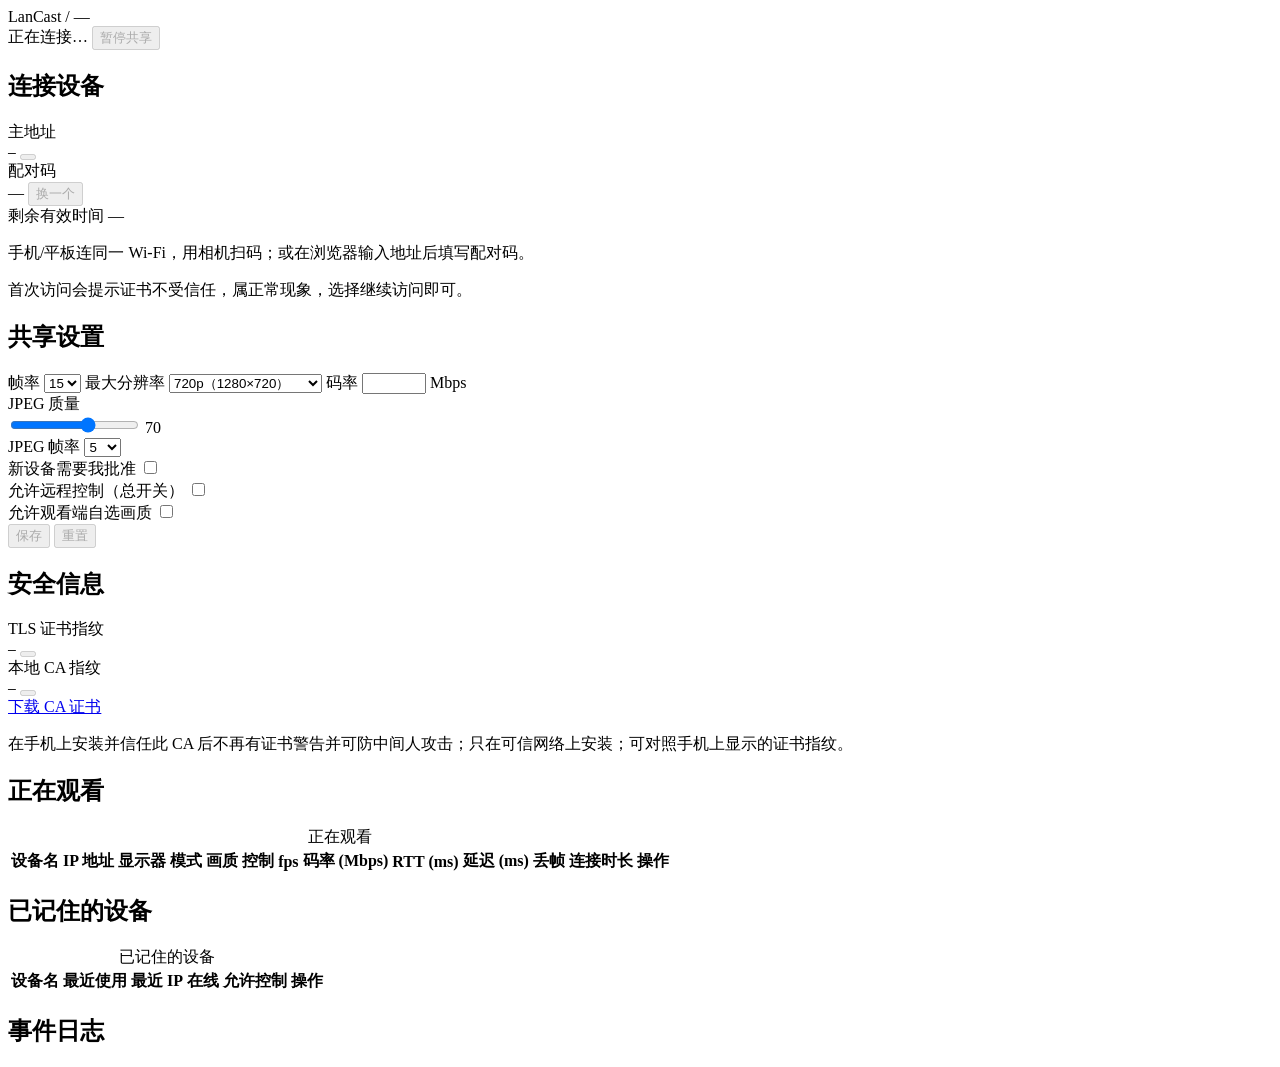
==== lancast/web/admin/index.html @ c7376b8e "LanCast: 内网低延迟投屏，支持远程控制与每设备画质" ====
<!doctype html>
<html lang="zh-CN">
<head>
  <meta charset="utf-8">
  <meta name="viewport" content="width=device-width, initial-scale=1">
  <meta name="color-scheme" content="light dark">
  <title>LanCast 管理</title>
  <link rel="stylesheet" href="/static/admin/admin.css">
</head>
<body>
  <header class="topbar">
    <div class="brand">
      <span class="brand-mark icon-slot" data-icon="cast"></span>
      <span class="brand-name">LanCast</span>
      <span class="brand-divider" aria-hidden="true">/</span>
      <span id="server-name" class="server-name">—</span>
    </div>
    <div class="topbar-actions">
      <span id="control-status" class="status-pill is-warning" role="status" aria-live="polite" hidden>
        <span class="status-dot" aria-hidden="true"></span>
        <span data-i18n="remoteControlActive">远程控制中</span>
      </span>
      <button id="stop-controls" class="btn btn-danger-ghost" type="button" hidden>
        <span class="icon-slot" data-icon="circle-stop"></span>
        <span data-i18n="stopAllControls">停止所有控制</span>
      </button>
      <span id="control-disabled" class="status-pill is-warning" role="status" aria-live="polite" hidden>
        <span class="status-dot" aria-hidden="true"></span>
        <span data-i18n="controlDisabled">远程控制已关闭</span>
      </span>
      <span id="share-status" class="status-pill is-neutral" role="status" aria-live="polite">
        <span class="status-dot" aria-hidden="true"></span>
        <span id="share-status-text" data-i18n="connecting">正在连接…</span>
      </span>
      <button id="pause-button" class="btn btn-secondary" type="button" disabled>
        <span class="icon-slot" data-icon="pause"></span>
        <span id="pause-label" data-i18n="pauseSharing">暂停共享</span>
      </button>
    </div>
  </header>

  <main class="page">
    <div id="banner-connection" class="banner banner-error" role="alert" hidden>
      <span class="banner-icon icon-slot" data-icon="wifi-off"></span>
      <span data-i18n="connectionError">无法连接到 LanCast 服务</span>
    </div>

    <div id="banner-auth" class="banner banner-error" role="alert" hidden>
      <span class="banner-icon icon-slot" data-icon="shield-alert"></span>
      <span data-i18n="authError">管理令牌无效，请使用控制台打印的管理地址打开</span>
    </div>

    <section id="warnings" class="warnings" aria-labelledby="warnings-title" hidden>
      <div class="warnings-heading">
        <span class="icon-slot" data-icon="triangle-alert"></span>
        <h2 id="warnings-title" data-i18n="warningsTitle">注意</h2>
      </div>
      <ul id="warnings-list" class="warnings-list"></ul>
    </section>

    <section id="pending-panel" class="card pending-panel" aria-labelledby="pending-title" hidden>
      <div class="pending-heading">
        <div>
          <h2 id="pending-title" class="card-title">
            <span class="icon-slot" data-icon="user-check"></span>
            <span data-i18n="pendingTitle">待批准请求</span>
            <span id="pending-count" class="count count-accent"></span>
          </h2>
          <p class="pending-intro" data-i18n="pendingIntro">新设备正在请求连接，请选择允许观看、允许控制或拒绝。</p>
        </div>
      </div>
      <div id="pending-list" class="pending-list"></div>
    </section>

    <div class="layout-grid">
      <div class="column">
        <section class="card connection-card" aria-labelledby="connection-title">
          <div class="card-heading">
            <h2 id="connection-title" class="card-title">
              <span class="icon-slot" data-icon="smartphone"></span>
              <span data-i18n="connectionTitle">连接设备</span>
            </h2>
          </div>

          <div class="connection-grid">
            <div class="qr-block">
              <div class="qr-plate">
                <img id="qr-image" width="260" height="260" alt="" hidden>
                <span id="qr-missing" class="qr-missing" data-i18n="qrUnavailable" hidden>二维码暂不可用</span>
              </div>
            </div>

            <div class="connection-details">
              <div class="field-block">
                <div class="field-label" data-i18n="primaryAddress">主地址</div>
                <div class="copy-line">
                  <code id="primary-url" class="address">—</code>
                  <button id="copy-primary" class="icon-button" type="button" disabled
                          data-i18n-aria-label="copyAddress" data-i18n-title="copyAddress">
                    <span class="icon-slot" data-icon="copy"></span>
                  </button>
                </div>
              </div>

              <details id="other-addresses" class="other-addresses" hidden>
                <summary>
                  <span class="chevron icon-slot" data-icon="chevron-down"></span>
                  <span data-i18n="otherAddresses">其他地址</span>
                  <span id="other-count" class="count"></span>
                </summary>
                <ul id="other-list" class="other-list"></ul>
              </details>

              <div class="pin-block">
                <div class="field-label" data-i18n="pinLabel">配对码</div>
                <div class="pin-row">
                  <span id="pin-code" class="pin">—</span>
                  <button id="rotate-pin" class="btn btn-secondary btn-small" type="button" disabled>
                    <span class="icon-slot" data-icon="refresh-cw"></span>
                    <span id="rotate-pin-label" data-i18n="rotatePin">换一个</span>
                  </button>
                </div>
                <div class="pin-expiry">
                  <span data-i18n="pinRemaining">剩余有效时间</span>
                  <span id="pin-expiry" class="countdown num">—</span>
                </div>
              </div>

              <p class="help-text" data-i18n="pairingHelp">手机/平板连同一 Wi-Fi，用相机扫码；或在浏览器输入地址后填写配对码。</p>
              <p class="help-text" data-i18n="certHelp">首次访问会提示证书不受信任，属正常现象，选择继续访问即可。</p>
            </div>
          </div>
        </section>

        <section class="card settings-card" aria-labelledby="settings-title">
          <div class="card-heading">
            <h2 id="settings-title" class="card-title">
              <span class="icon-slot" data-icon="sliders-horizontal"></span>
              <span data-i18n="settingsTitle">共享设置</span>
            </h2>
          </div>

          <form id="settings-form" class="settings-form" novalidate>
            <div class="form-grid">
              <label class="form-field" for="setting-fps">
                <span class="form-label" data-i18n="fpsLabel">帧率</span>
                <select id="setting-fps" name="fps">
                  <option value="15">15</option>
                  <option value="30">30</option>
                  <option value="60">60</option>
                </select>
              </label>

              <label class="form-field" for="setting-resolution">
                <span class="form-label" data-i18n="resolutionLabel">最大分辨率</span>
                <select id="setting-resolution" name="resolution">
                  <option value="1280x720" data-i18n="resolution720">720p（1280×720）</option>
                  <option value="1920x1080" data-i18n="resolution1080">1080p（1920×1080）</option>
                  <option value="2560x1440" data-i18n="resolution1440">1440p（2560×1440）</option>
                  <option value="7680x4320" data-i18n="resolutionNative">原始（7680×4320）</option>
                </select>
              </label>

              <label class="form-field" for="setting-bitrate">
                <span class="form-label" data-i18n="bitrateLabel">码率</span>
                <span class="input-suffix">
                  <input id="setting-bitrate" name="bitrate" type="number" min="1" max="50" step="0.5" inputmode="decimal" required>
                  <span class="suffix" data-i18n="bitrateUnit">Mbps</span>
                </span>
              </label>

              <div class="form-field">
                <label class="form-label" for="setting-jpeg-quality" data-i18n="jpegQuality">JPEG 质量</label>
                <div class="range-line">
                  <input id="setting-jpeg-quality" name="jpeg_quality" type="range" min="30" max="95" step="1" value="70">
                  <output id="jpeg-quality-value" for="setting-jpeg-quality">70</output>
                </div>
              </div>

              <label class="form-field" for="setting-jpeg-fps">
                <span class="form-label" data-i18n="jpegFps">JPEG 帧率</span>
                <select id="setting-jpeg-fps" name="jpeg_fps">
                  <option value="5">5</option>
                  <option value="10">10</option>
                  <option value="15">15</option>
                  <option value="20">20</option>
                  <option value="30">30</option>
                </select>
              </label>

              <div class="form-field switch-field">
                <span id="approval-label" class="form-label" data-i18n="approval">新设备需要我批准</span>
                <label class="switch">
                  <input id="setting-approval" name="approval" type="checkbox" aria-labelledby="approval-label">
                  <span class="switch-track" aria-hidden="true"></span>
                </label>
              </div>

              <div class="form-field switch-field">
                <span id="control-enabled-label" class="form-label" data-i18n="controlEnabled">允许远程控制（总开关）</span>
                <label class="switch">
                  <input id="setting-control-enabled" name="control_enabled" type="checkbox" aria-labelledby="control-enabled-label">
                  <span class="switch-track" aria-hidden="true"></span>
                </label>
              </div>

              <div class="form-field switch-field">
                <span id="viewer-quality-label" class="form-label" data-i18n="viewerQuality">允许观看端自选画质</span>
                <label class="switch">
                  <input id="setting-viewer-quality" name="viewer_quality" type="checkbox" aria-labelledby="viewer-quality-label">
                  <span class="switch-track" aria-hidden="true"></span>
                </label>
              </div>
            </div>

            <div id="settings-error" class="form-error" role="alert" hidden></div>

            <div class="form-actions">
              <button id="save-settings" class="btn btn-primary" type="submit" disabled>
                <span class="icon-slot" data-icon="check"></span>
                <span id="save-settings-label" data-i18n="save">保存</span>
              </button>
              <button id="reset-settings" class="btn btn-secondary" type="button" disabled>
                <span class="icon-slot" data-icon="rotate-ccw"></span>
                <span data-i18n="reset">重置</span>
              </button>
            </div>
          </form>
        </section>

        <section class="card security-card" aria-labelledby="security-title">
          <div class="card-heading">
            <h2 id="security-title" class="card-title">
              <span class="icon-slot" data-icon="shield-check"></span>
              <span data-i18n="securityTitle">安全信息</span>
            </h2>
          </div>

          <div class="fingerprint-row">
            <div class="field-label" data-i18n="tlsFingerprint">TLS 证书指纹</div>
            <div class="copy-line fingerprint-line">
              <code id="cert-fingerprint" class="fingerprint">—</code>
              <button id="copy-cert-fingerprint" class="icon-button" type="button" disabled
                      data-i18n-aria-label="copyFingerprint" data-i18n-title="copyFingerprint">
                <span class="icon-slot" data-icon="copy"></span>
              </button>
            </div>
          </div>

          <div class="fingerprint-row">
            <div class="field-label" data-i18n="caFingerprint">本地 CA 指纹</div>
            <div class="copy-line fingerprint-line">
              <code id="ca-fingerprint" class="fingerprint">—</code>
              <button id="copy-ca-fingerprint" class="icon-button" type="button" disabled
                      data-i18n-aria-label="copyFingerprint" data-i18n-title="copyFingerprint">
                <span class="icon-slot" data-icon="copy"></span>
              </button>
            </div>
          </div>

          <a id="download-ca" class="btn btn-secondary download-link" href="/ca.crt" download="LanCast-CA.crt">
            <span class="icon-slot" data-icon="download"></span>
            <span data-i18n="downloadCa">下载 CA 证书</span>
          </a>

          <p class="help-text security-help" data-i18n="securityHelp">在手机上安装并信任此 CA 后不再有证书警告并可防中间人攻击；只在可信网络上安装；可对照手机上显示的证书指纹。</p>
        </section>
      </div>

      <div class="column">
        <section class="card viewers-card" aria-labelledby="viewers-title">
          <div class="card-heading">
            <h2 id="viewers-title" class="card-title">
              <span class="icon-slot" data-icon="monitor"></span>
              <span data-i18n="viewersTitle">正在观看</span>
              <span id="viewers-count" class="count"></span>
            </h2>
          </div>

          <div class="table-wrap">
            <table class="data-table viewers-table">
              <caption class="sr-only" data-i18n="viewersTitle">正在观看</caption>
              <thead>
                <tr>
                  <th scope="col" data-i18n="deviceName">设备名</th>
                  <th scope="col" data-i18n="ip">IP 地址</th>
                  <th scope="col" data-i18n="display">显示器</th>
                  <th scope="col" data-i18n="mode">模式</th>
                  <th scope="col" data-i18n="quality">画质</th>
                  <th scope="col" data-i18n="control">控制</th>
                  <th scope="col" class="num" data-i18n="fps">fps</th>
                  <th scope="col" class="num" data-i18n="bitrate">码率 (Mbps)</th>
                  <th scope="col" class="num" data-i18n="rtt">RTT (ms)</th>
                  <th scope="col" class="num" data-i18n="latency">延迟 (ms)</th>
                  <th scope="col" class="num" data-i18n="drops">丢帧</th>
                  <th scope="col" class="num" data-i18n="connected">连接时长</th>
                  <th scope="col" class="actions-col" data-i18n="actions">操作</th>
                </tr>
              </thead>
              <tbody id="viewers-body"></tbody>
            </table>
          </div>
        </section>

        <section class="card devices-card" aria-labelledby="devices-title">
          <div class="card-heading">
            <h2 id="devices-title" class="card-title">
              <span class="icon-slot" data-icon="users"></span>
              <span data-i18n="devicesTitle">已记住的设备</span>
              <span id="devices-count" class="count"></span>
            </h2>
          </div>

          <div class="table-wrap">
            <table class="data-table devices-table">
              <caption class="sr-only" data-i18n="devicesTitle">已记住的设备</caption>
              <thead>
                <tr>
                  <th scope="col" data-i18n="deviceName">设备名</th>
                  <th scope="col" data-i18n="lastUsed">最近使用</th>
                  <th scope="col" data-i18n="lastIp">最近 IP</th>
                  <th scope="col" data-i18n="online">在线</th>
                  <th scope="col" data-i18n="allowControl">允许控制</th>
                  <th scope="col" class="actions-col" data-i18n="actions">操作</th>
                </tr>
              </thead>
              <tbody id="devices-body"></tbody>
            </table>
          </div>
        </section>

        <section class="card log-card" aria-labelledby="log-title">
          <div class="card-heading">
            <h2 id="log-title" class="card-title">
              <span class="icon-slot" data-icon="scroll-text"></span>
              <span data-i18n="logTitle">事件日志</span>
              <span id="log-count" class="count"></span>
            </h2>
          </div>
          <ol id="log-list" class="log-list"></ol>
          <p id="log-empty" class="empty-text" data-i18n="noLogs" hidden>暂无事件</p>
        </section>
      </div>
    </div>
  </main>

  <div id="toast-region" class="toast-region" aria-live="polite" aria-atomic="false"></div>

  <script type="module" src="/static/admin/admin.js"></script>
</body>
</html>
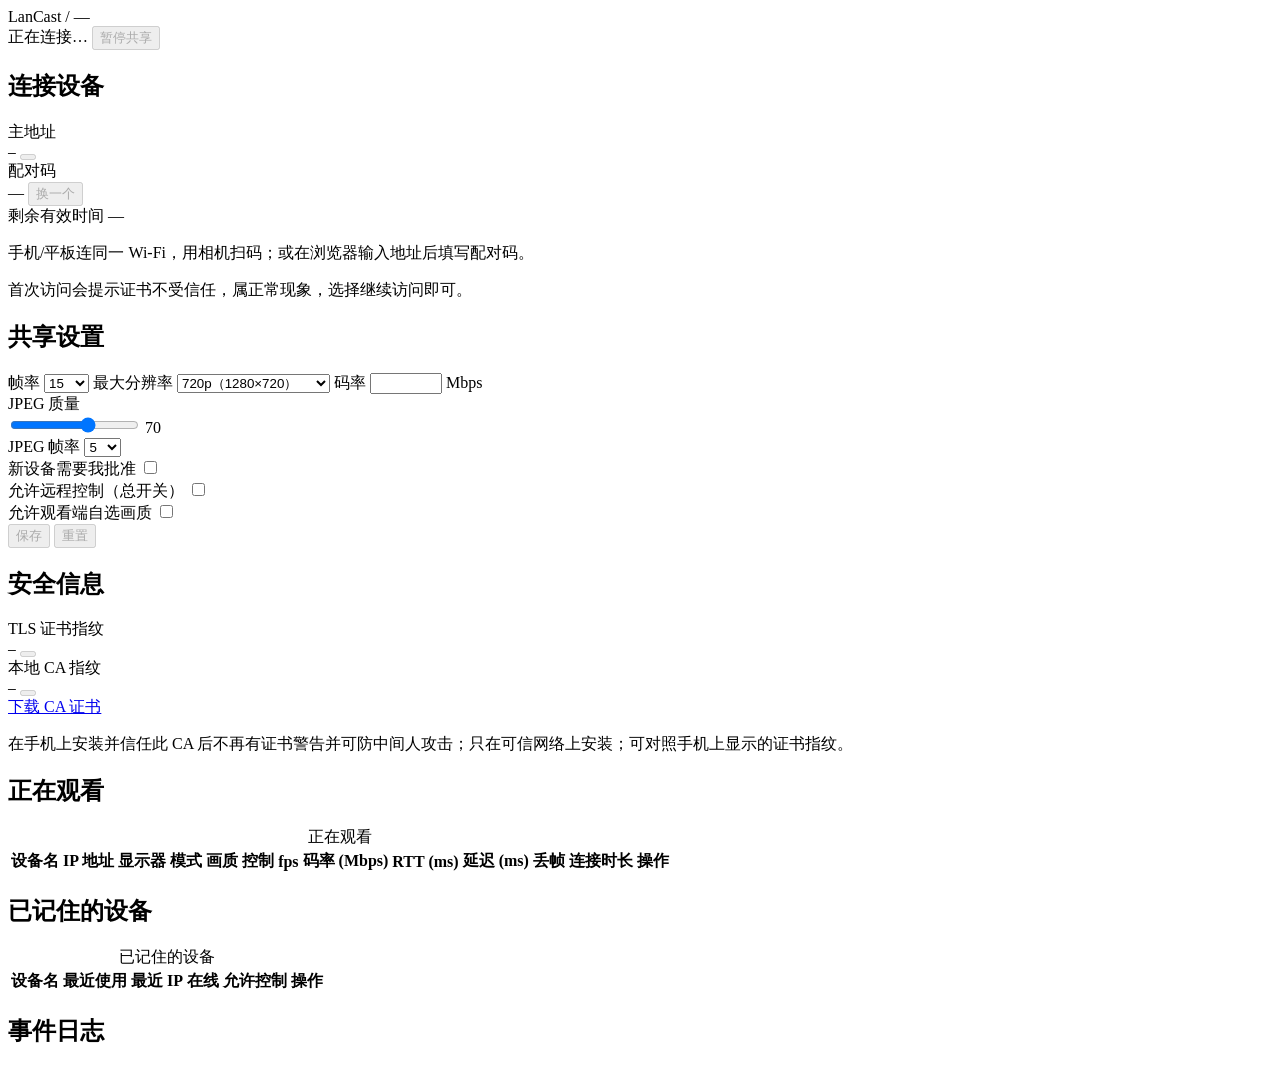
==== commit 7356f31a: "改善观看端：可收起软键盘、降低解码显示延迟，并放宽画质上限" ====
--- a/lancast/web/admin/index.html
+++ b/lancast/web/admin/index.html
@@ -148,6 +148,8 @@
                   <option value="15">15</option>
                   <option value="30">30</option>
                   <option value="60">60</option>
+                  <option value="90">90</option>
+                  <option value="120">120</option>
                 </select>
               </label>
 
@@ -164,7 +166,7 @@
               <label class="form-field" for="setting-bitrate">
                 <span class="form-label" data-i18n="bitrateLabel">码率</span>
                 <span class="input-suffix">
-                  <input id="setting-bitrate" name="bitrate" type="number" min="1" max="50" step="0.5" inputmode="decimal" required>
+                  <input id="setting-bitrate" name="bitrate" type="number" min="1" max="100" step="0.5" inputmode="decimal" required>
                   <span class="suffix" data-i18n="bitrateUnit">Mbps</span>
                 </span>
               </label>
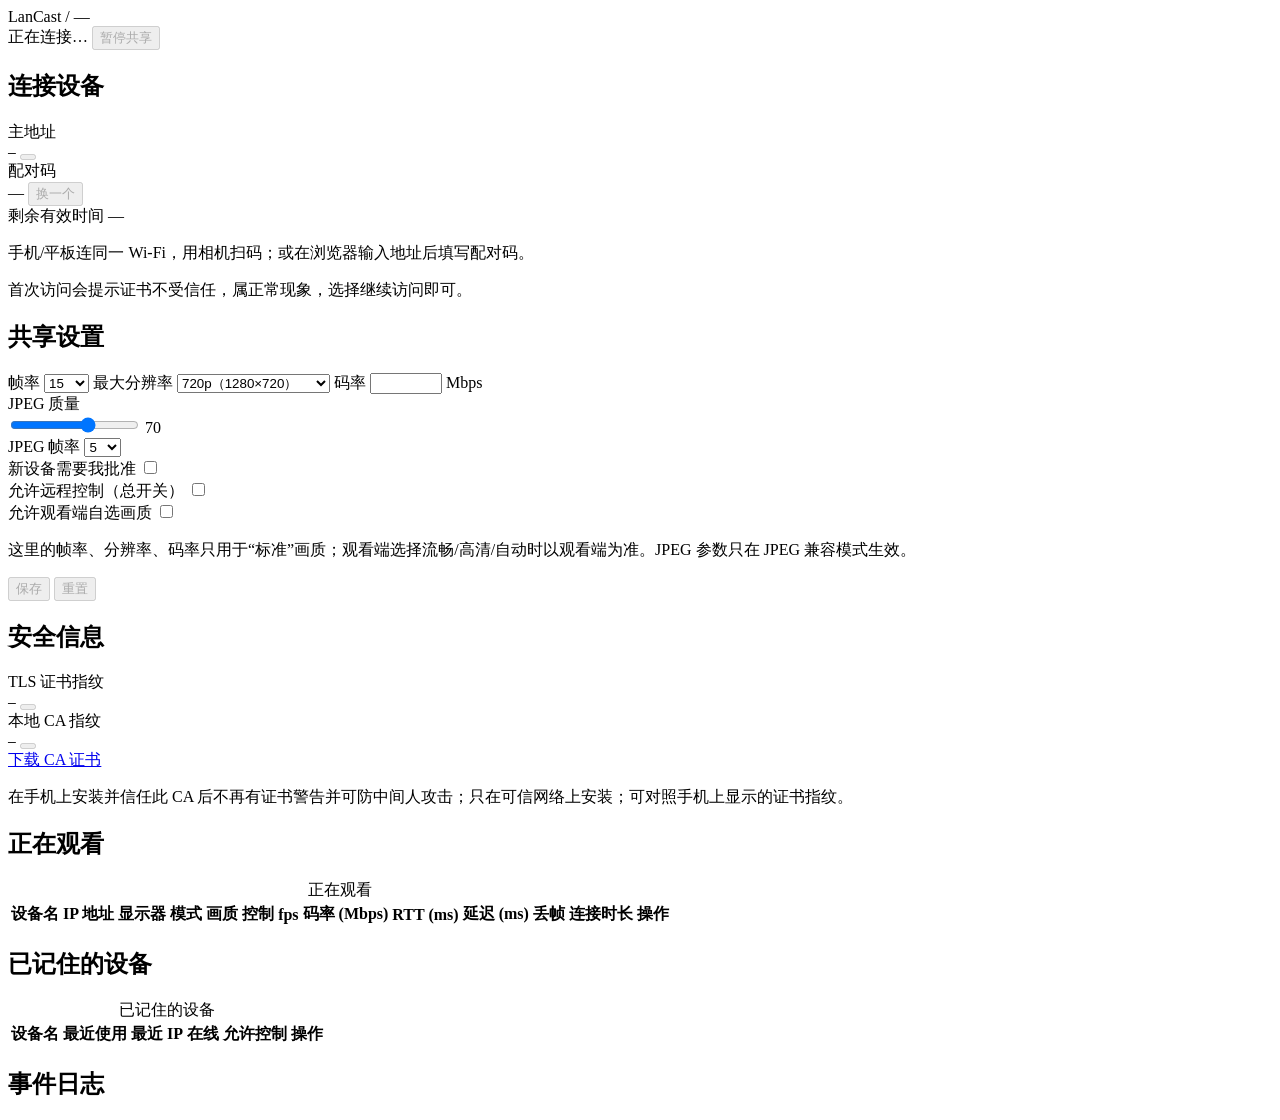
==== commit 19d7d854: "管理页说明：共享设置只作用于标准画质" ====
--- a/lancast/web/admin/index.html
+++ b/lancast/web/admin/index.html
@@ -150,6 +150,8 @@
                   <option value="60">60</option>
                   <option value="90">90</option>
                   <option value="120">120</option>
+                  <option value="144">144</option>
+                  <option value="240">240</option>
                 </select>
               </label>
 
@@ -166,7 +168,7 @@
               <label class="form-field" for="setting-bitrate">
                 <span class="form-label" data-i18n="bitrateLabel">码率</span>
                 <span class="input-suffix">
-                  <input id="setting-bitrate" name="bitrate" type="number" min="1" max="100" step="0.5" inputmode="decimal" required>
+                  <input id="setting-bitrate" name="bitrate" type="number" min="1" max="200" step="0.5" inputmode="decimal" required>
                   <span class="suffix" data-i18n="bitrateUnit">Mbps</span>
                 </span>
               </label>
@@ -214,6 +216,8 @@
                 </label>
               </div>
             </div>
+
+            <p class="form-note" data-i18n="qualityScopeHint">这里的帧率、分辨率、码率只用于“标准”画质；观看端选择流畅/高清/自动时以观看端为准。JPEG 参数只在 JPEG 兼容模式生效。</p>
 
             <div id="settings-error" class="form-error" role="alert" hidden></div>
 
